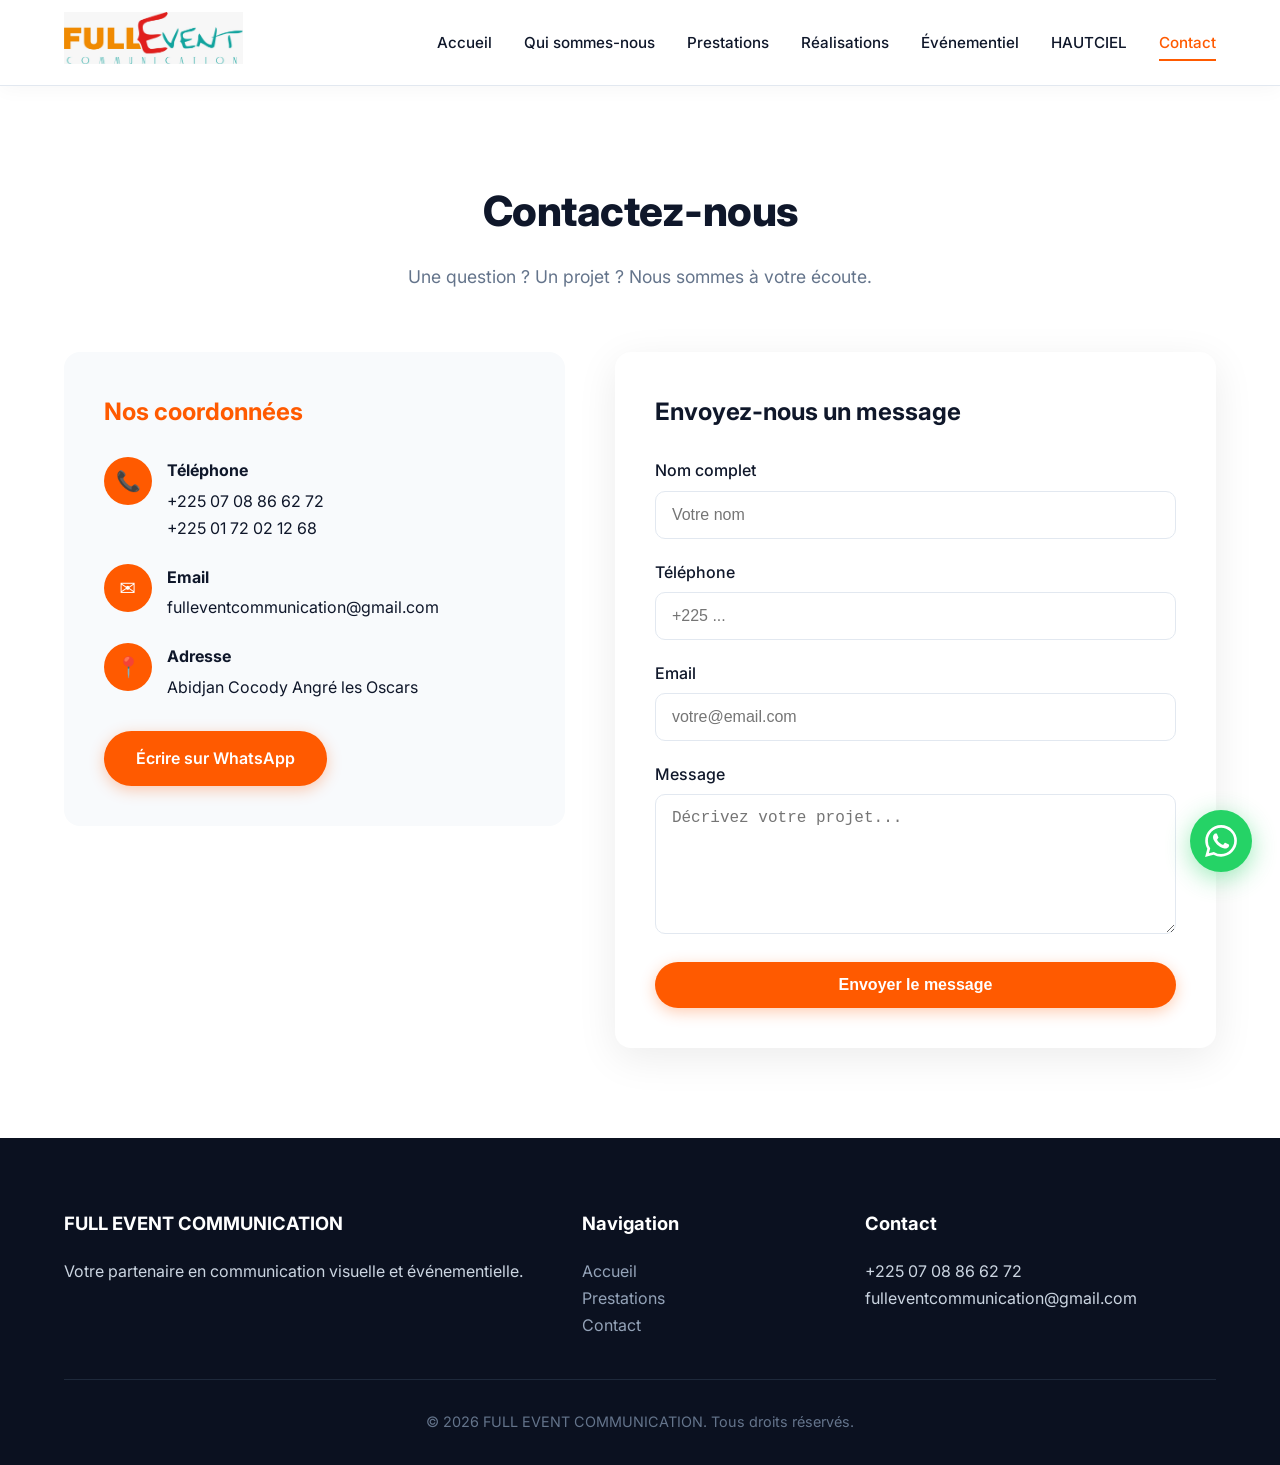
==== contact.html @ b0919968 "Add files via upload" ====
<!DOCTYPE html>
<html lang="fr">
<head>
  <meta charset="UTF-8">
  <meta name="viewport" content="width=device-width, initial-scale=1.0">
  <title>Contact | FULL EVENT COMMUNICATION</title>
  <link rel="stylesheet" href="css/style.css">
  <link href="https://fonts.googleapis.com/css2?family=Inter:wght@400;500;600;700;800&display=swap" rel="stylesheet">
  <style>
    .contact-grid { display: grid; grid-template-columns: 1fr 1.2fr; gap: 50px; align-items: start; }
    .contact-info { background: #F8FAFC; padding: 40px; border-radius: 16px; }
    .contact-info h3 { color: #FF5A00; margin-bottom: 25px; font-size: 1.5rem; }
    .info-item { display: flex; align-items: flex-start; gap: 15px; margin-bottom: 22px; }
    .info-item .icon { width: 48px; height: 48px; background: #FF5A00; color: white; border-radius: 50%; display: flex; align-items: center; justify-content: center; flex-shrink: 0; font-size: 20px; }
    .info-item strong { display: block; margin-bottom: 3px; }
    .contact-form { background: white; padding: 40px; border-radius: 16px; box-shadow: 0 10px 40px rgba(0,0,0,.08); }
    .form-group { margin-bottom: 20px; }
    .form-group label { display: block; margin-bottom: 6px; font-weight: 500; }
    .form-group input, .form-group textarea {
      width: 100%; padding: 14px 16px; border: 1.5px solid #E2E8F0; border-radius: 10px;
      font-size: 1rem; transition: border .2s;
    }
    .form-group input:focus, .form-group textarea:focus { outline: none; border-color: #FF5A00; }
    .form-group textarea { min-height: 140px; resize: vertical; }
    @media (max-width: 768px) { .contact-grid { grid-template-columns: 1fr; } }
  </style>
</head>
<body>

<header class="header">
  <div class="container header-inner">
    <a href="index.html" class="logo"><img src="images/logo.jpg" alt="FULL EVENT"></a>
    <nav class="nav">
      <a href="index.html">Accueil</a>
      <a href="qui-sommes-nous.html">Qui sommes-nous</a>
      <a href="prestations.html">Prestations</a>
      <a href="realisations.html">Réalisations</a>
      <a href="evenementiel.html">Événementiel</a>
      <a href="hautciel.html">HAUTCIEL</a>
      <a href="contact.html" class="active">Contact</a>
    </nav>
  </div>
</header>

<a href="https://wa.me/2250708866272" class="wa-float" target="_blank" aria-label="WhatsApp">
  <svg width="32" height="32" viewBox="0 0 24 24" fill="currentColor"><path d="M17.472 14.382c-.297-.149-1.758-.867-2.03-.967-.273-.099-.471-.148-.67.15-.197.297-.767.966-.94 1.164-.173.199-.347.223-.644.075-.297-.15-1.255-.463-2.39-1.475-.883-.788-1.48-1.761-1.653-2.059-.173-.297-.018-.458.13-.606.134-.133.298-.347.446-.52.149-.174.198-.298.298-.497.099-.198.05-.371-.025-.52-.075-.149-.669-1.612-.916-2.207-.242-.579-.487-.5-.669-.51-.173-.008-.371-.01-.57-.01-.198 0-.52.074-.792.372-.272.297-1.04 1.016-1.04 2.479 0 1.462 1.065 2.875 1.213 3.074.149.198 2.096 3.2 5.077 4.487.709.306 1.262.489 1.694.625.712.227 1.36.195 1.871.118.571-.085 1.758-.719 2.006-1.413.248-.694.248-1.289.173-1.413-.074-.124-.272-.198-.57-.347m-5.421 7.403h-.004a9.87 9.87 0 01-5.031-1.378l-.361-.214-3.741.982.998-3.648-.235-.374a9.86 9.86 0 01-1.51-5.26c.001-5.45 4.436-9.884 9.888-9.884 2.64 0 5.122 1.03 6.988 2.898a9.825 9.825 0 012.893 6.994c-.003 5.45-4.435 9.884-9.885 9.884m8.413-18.297A11.815 11.815 0 0012.05 0C5.495 0 .16 5.335.157 11.892c0 2.096.547 4.142 1.588 5.945L.057 24l6.305-1.654a11.882 11.882 0 005.683 1.448h.005c6.554 0 11.89-5.335 11.893-11.893a11.821 11.821 0 00-3.48-8.413z"/></svg>
</a>

<section class="section">
  <div class="container">
    <h1 class="section-title">Contactez-nous</h1>
    <p class="section-subtitle">Une question ? Un projet ? Nous sommes à votre écoute.</p>

    <div class="contact-grid">
      <div class="contact-info">
        <h3>Nos coordonnées</h3>
        <div class="info-item">
          <div class="icon">📞</div>
          <div>
            <strong>Téléphone</strong>
            +225 07 08 86 62 72<br>
            +225 01 72 02 12 68
          </div>
        </div>
        <div class="info-item">
          <div class="icon">✉️</div>
          <div>
            <strong>Email</strong>
            fulleventcommunication@gmail.com
          </div>
        </div>
        <div class="info-item">
          <div class="icon">📍</div>
          <div>
            <strong>Adresse</strong>
            Abidjan Cocody Angré les Oscars
          </div>
        </div>
        <div style="margin-top: 30px;">
          <a href="https://wa.me/2250708866272" class="btn" target="_blank">Écrire sur WhatsApp</a>
        </div>
      </div>

      <div class="contact-form">
        <h3 style="margin-bottom:25px; font-size:1.5rem;">Envoyez-nous un message</h3>
        <form action="https://formspree.io/f/YOUR_FORM_ID" method="POST">
          <div class="form-group">
            <label>Nom complet</label>
            <input type="text" name="nom" required placeholder="Votre nom">
          </div>
          <div class="form-group">
            <label>Téléphone</label>
            <input type="tel" name="telephone" required placeholder="+225 ...">
          </div>
          <div class="form-group">
            <label>Email</label>
            <input type="email" name="email" placeholder="votre@email.com">
          </div>
          <div class="form-group">
            <label>Message</label>
            <textarea name="message" required placeholder="Décrivez votre projet..."></textarea>
          </div>
          <button type="submit" class="btn" style="border:none; cursor:pointer; width:100%;">Envoyer le message</button>
        </form>
      </div>
    </div>
  </div>
</section>

<footer>
  <div class="container">
    <div class="footer-grid">
      <div>
        <h4>FULL EVENT COMMUNICATION</h4>
        <p>Votre partenaire en communication visuelle et événementielle.</p>
      </div>
      <div>
        <h4>Navigation</h4>
        <a href="index.html">Accueil</a><br>
        <a href="prestations.html">Prestations</a><br>
        <a href="contact.html">Contact</a>
      </div>
      <div>
        <h4>Contact</h4>
        <p>+225 07 08 86 62 72</p>
        <p>fulleventcommunication@gmail.com</p>
      </div>
    </div>
    <div class="copyright">&copy; 2026 FULL EVENT COMMUNICATION. Tous droits réservés.</div>
  </div>
</footer>
</body>
</html>
---- css/style.css ----
:root {
  --orange: #FF5A00;
  --orange-light: #FF8C42;
  --turquoise: #00C4C4;
  --dark: #0F172A;
  --darker: #0B1120;
  --gray: #64748B;
  --light: #F8FAFC;
  --white: #FFFFFF;
  --shadow: 0 10px 40px rgba(0,0,0,.08);
  --shadow-hover: 0 20px 50px rgba(0,0,0,.15);
}

* { margin: 0; padding: 0; box-sizing: border-box; }
body {
  font-family: 'Inter', system-ui, -apple-system, sans-serif;
  color: var(--dark);
  background: var(--white);
  line-height: 1.7;
}
.container { max-width: 1200px; margin: 0 auto; padding: 0 24px; }

/* Header */
.header {
  background: rgba(255,255,255,.92);
  border-bottom: 1px solid #E2E8F0;
  position: sticky; top: 0; z-index: 1000;
  backdrop-filter: blur(16px);
  box-shadow: 0 2px 20px rgba(0,0,0,.04);
}
.header-inner {
  display: flex; align-items: center; justify-content: space-between;
  height: 85px;
}
.logo img { height: 52px; transition: transform .3s; }
.logo:hover img { transform: scale(1.05); }
.nav { display: flex; gap: 32px; }
.nav a {
  text-decoration: none; color: var(--dark); font-weight: 500; font-size: 0.95rem;
  position: relative; transition: color .25s;
}
.nav a::after {
  content: ''; position: absolute; bottom: -6px; left: 0; width: 0; height: 2px;
  background: var(--orange); transition: width .3s;
}
.nav a:hover::after, .nav a.active::after { width: 100%; }
.nav a:hover, .nav a.active { color: var(--orange); }

/* Floating WhatsApp */
.wa-float {
  position: fixed; bottom: 28px; right: 28px;
  width: 62px; height: 62px;
  background: #25D366; color: white; border-radius: 50%;
  display: flex; align-items: center; justify-content: center;
  box-shadow: 0 6px 25px rgba(37,211,102,.45);
  z-index: 9999; text-decoration: none;
  transition: all .3s cubic-bezier(.34,1.56,.64,1);
}
.wa-float:hover { transform: scale(1.12) rotate(8deg); box-shadow: 0 10px 30px rgba(37,211,102,.6); }

/* Hero */
.hero {
  background: linear-gradient(135deg, #0B1120 0%, #1E293B 60%, #0F172A 100%);
  color: white; padding: 140px 0 110px; text-align: center;
  position: relative; overflow: hidden;
}
.hero::before {
  content: ''; position: absolute; inset: 0;
  background: radial-gradient(circle at 20% 50%, rgba(255,90,0,.15) 0%, transparent 50%),
              radial-gradient(circle at 80% 30%, rgba(0,196,196,.1) 0%, transparent 50%);
}
.hero h1 { font-size: 3.6rem; font-weight: 800; letter-spacing: -1px; line-height: 1.1; margin-bottom: 20px; position: relative; }
.hero p { font-size: 1.25rem; max-width: 680px; margin: 0 auto 35px; opacity: .9; position: relative; }
.hero .btn { position: relative; }

/* Buttons */
.btn {
  display: inline-block; background: var(--orange); color: white;
  padding: 14px 32px; border-radius: 50px; text-decoration: none;
  font-weight: 600; font-size: 1rem; transition: all .3s;
  box-shadow: 0 4px 15px rgba(255,90,0,.3);
}
.btn:hover { background: var(--orange-light); transform: translateY(-2px); box-shadow: 0 8px 25px rgba(255,90,0,.4); }
.btn-outline {
  background: transparent; border: 2px solid white; color: white;
}
.btn-outline:hover { background: white; color: var(--orange); }

/* Sections */
.section { padding: 90px 0; }
.section-title {
  font-size: 2.6rem; font-weight: 800; text-align: center;
  margin-bottom: 15px; letter-spacing: -0.5px;
}
.section-subtitle {
  text-align: center; color: var(--gray); max-width: 700px;
  margin: 0 auto 60px; font-size: 1.1rem;
}

/* Cards */
.cards { display: grid; grid-template-columns: repeat(auto-fit, minmax(280px, 1fr)); gap: 30px; }
.card {
  background: white; border-radius: 16px; overflow: hidden;
  box-shadow: var(--shadow); transition: all .35s ease;
}
.card:hover { transform: translateY(-8px); box-shadow: var(--shadow-hover); }
.card img { width: 100%; height: 220px; object-fit: cover; }
.card-body { padding: 25px; }
.card h3 { font-size: 1.35rem; margin-bottom: 10px; color: var(--dark); }
.card p { color: var(--gray); font-size: 0.95rem; }

/* Footer */
footer {
  background: var(--darker); color: #CBD5E1; padding: 70px 0 30px;
}
.footer-grid { display: grid; grid-template-columns: 2fr 1fr 1.5fr; gap: 50px; margin-bottom: 40px; }
footer h4 { color: white; margin-bottom: 18px; font-size: 1.15rem; }
footer a { color: #94A3B8; text-decoration: none; transition: color .2s; }
footer a:hover { color: var(--orange); }
.copyright { text-align: center; padding-top: 30px; border-top: 1px solid #1E293B; font-size: 0.9rem; color: #64748B; }

/* Responsive */
@media (max-width: 768px) {
  .hero h1 { font-size: 2.4rem; }
  .nav { display: none; }
  .footer-grid { grid-template-columns: 1fr; gap: 30px; }
  .section-title { font-size: 2rem; }
}
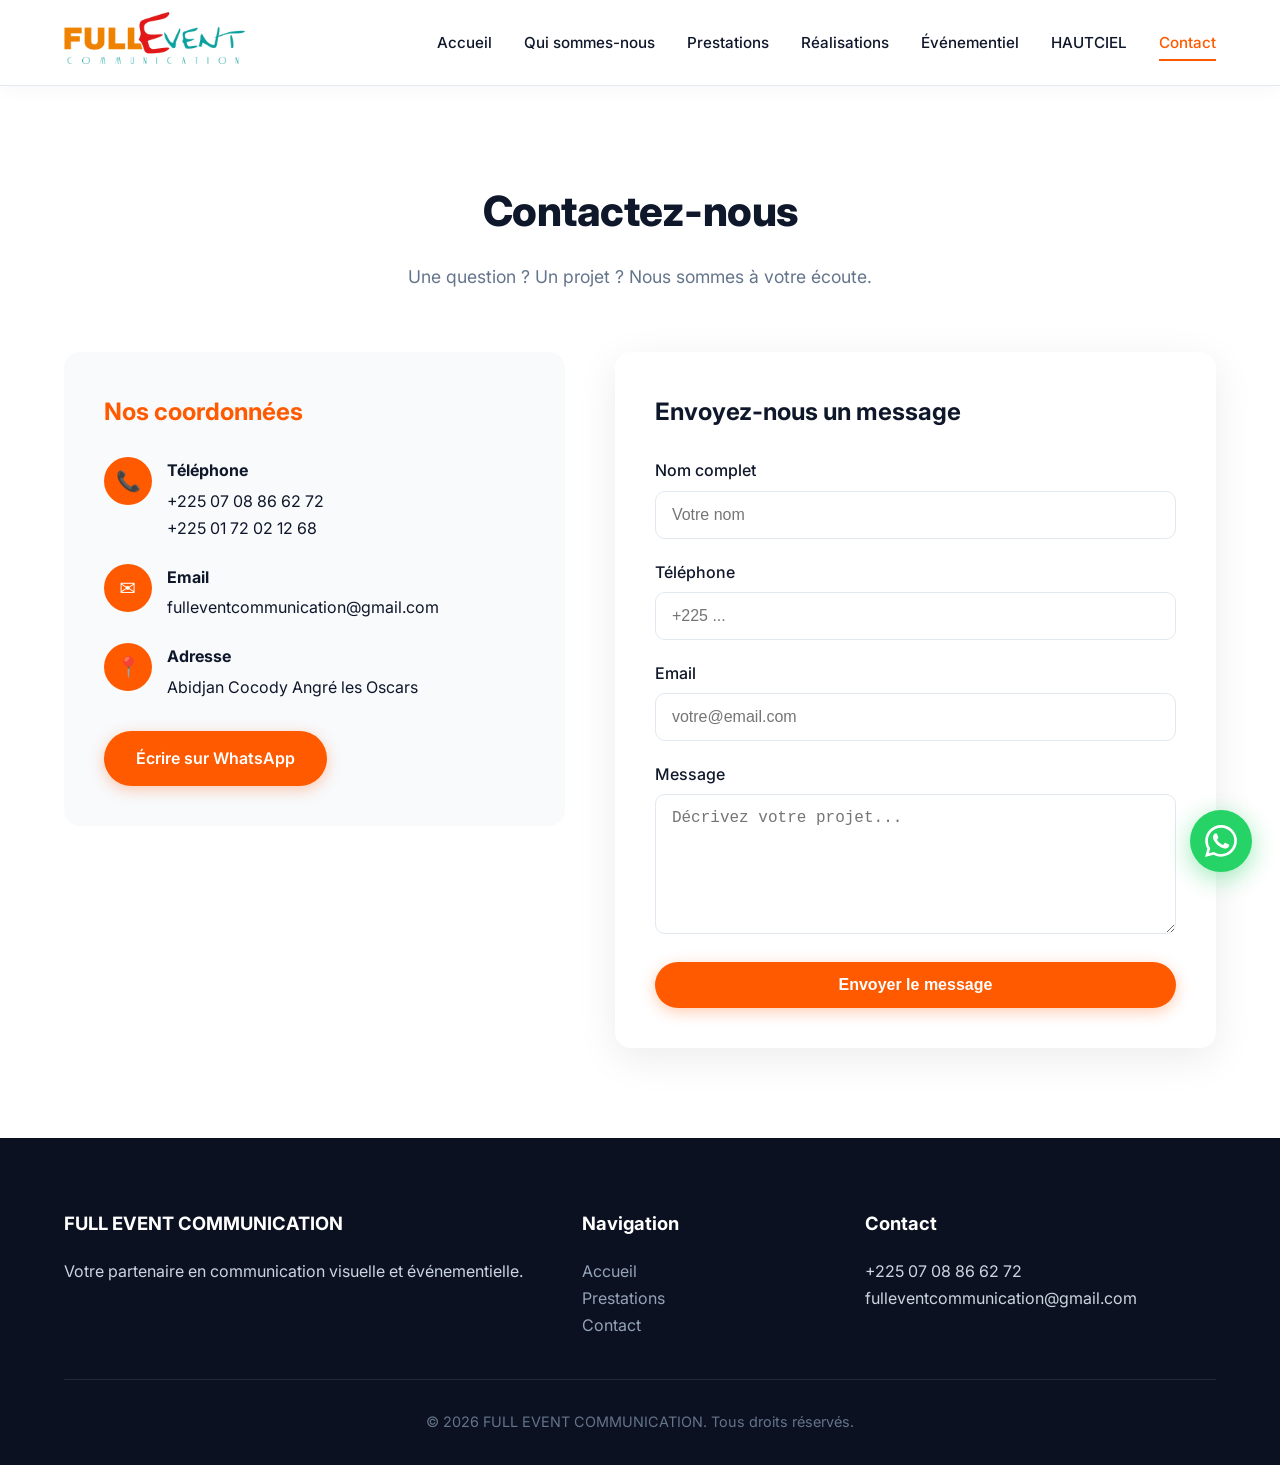
==== commit af9061d8: "Update contact.html" ====
--- a/contact.html
+++ b/contact.html
@@ -29,7 +29,7 @@
 
 <header class="header">
   <div class="container header-inner">
-    <a href="index.html" class="logo"><img src="images/logo.jpg" alt="FULL EVENT"></a>
+    <a href="index.html" class="logo"><img src="images/logo.png" alt="FULL EVENT"></a>
     <nav class="nav">
       <a href="index.html">Accueil</a>
       <a href="qui-sommes-nous.html">Qui sommes-nous</a>
